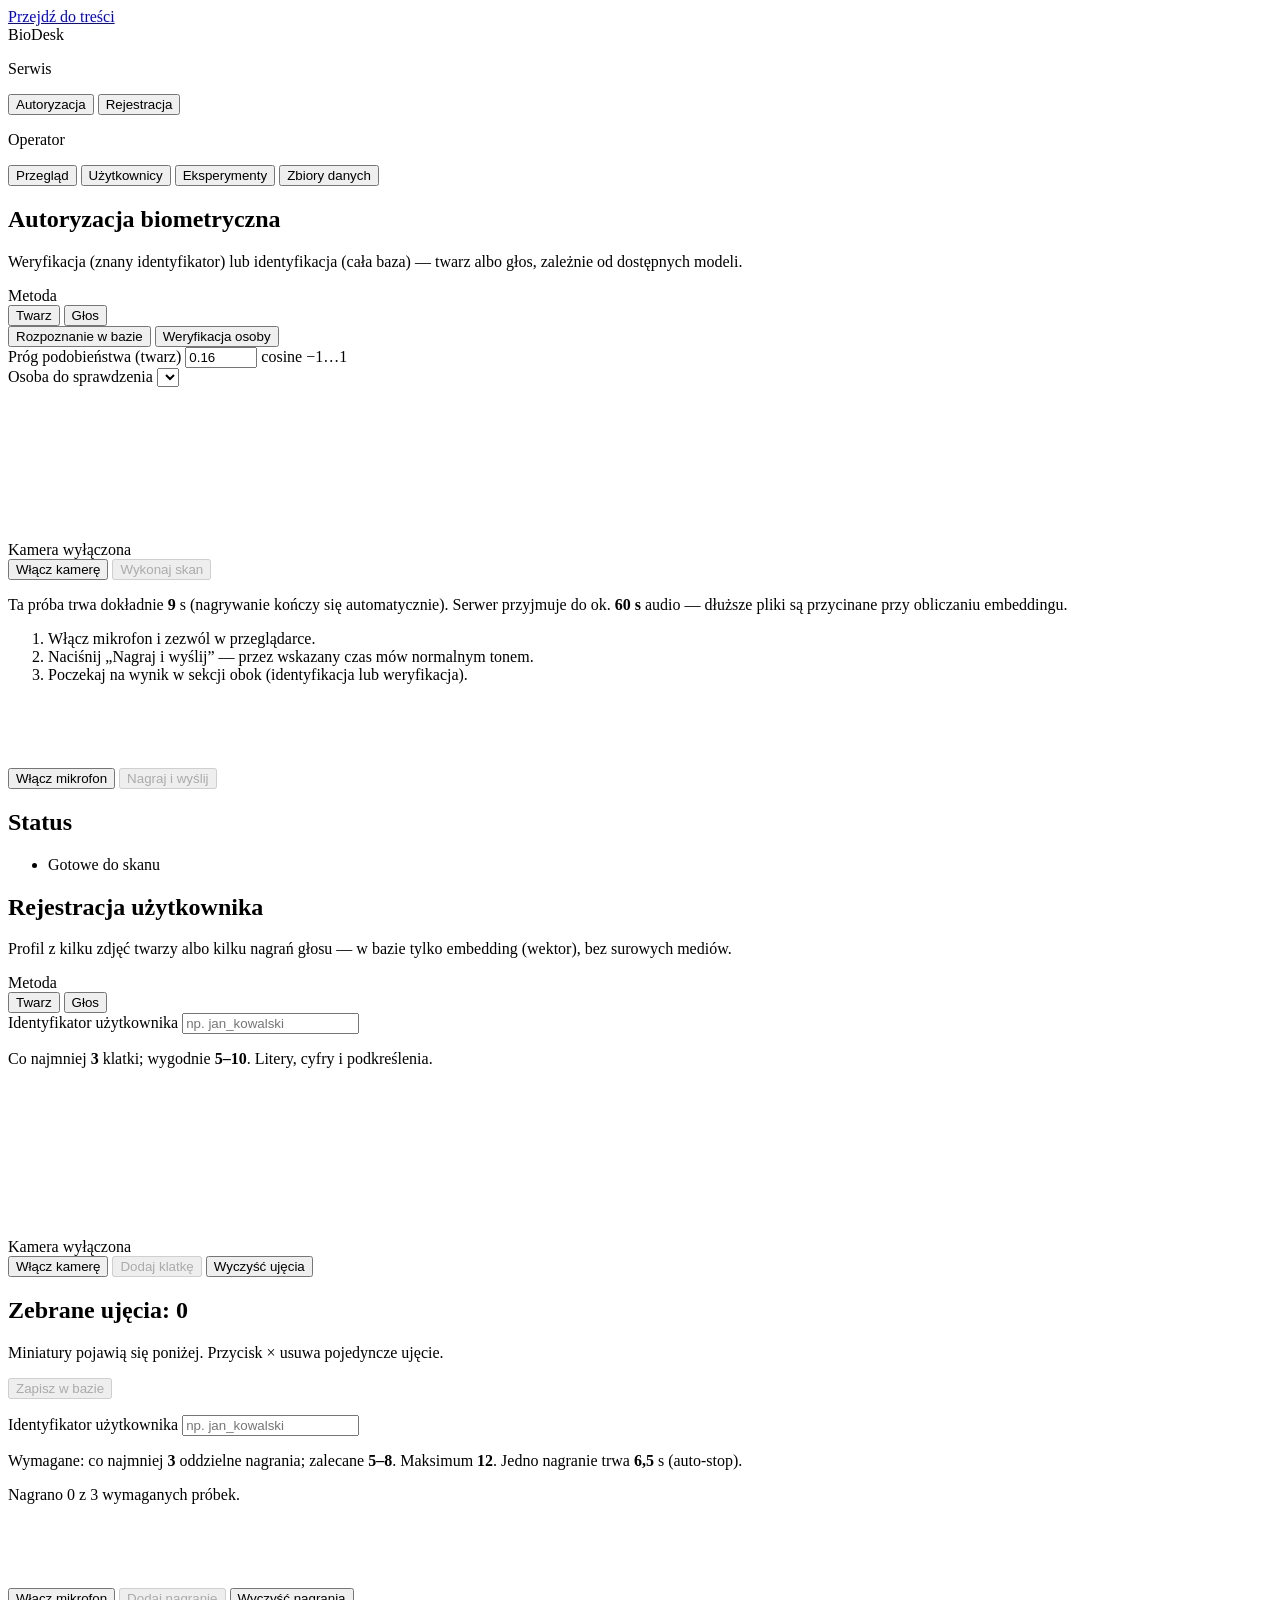
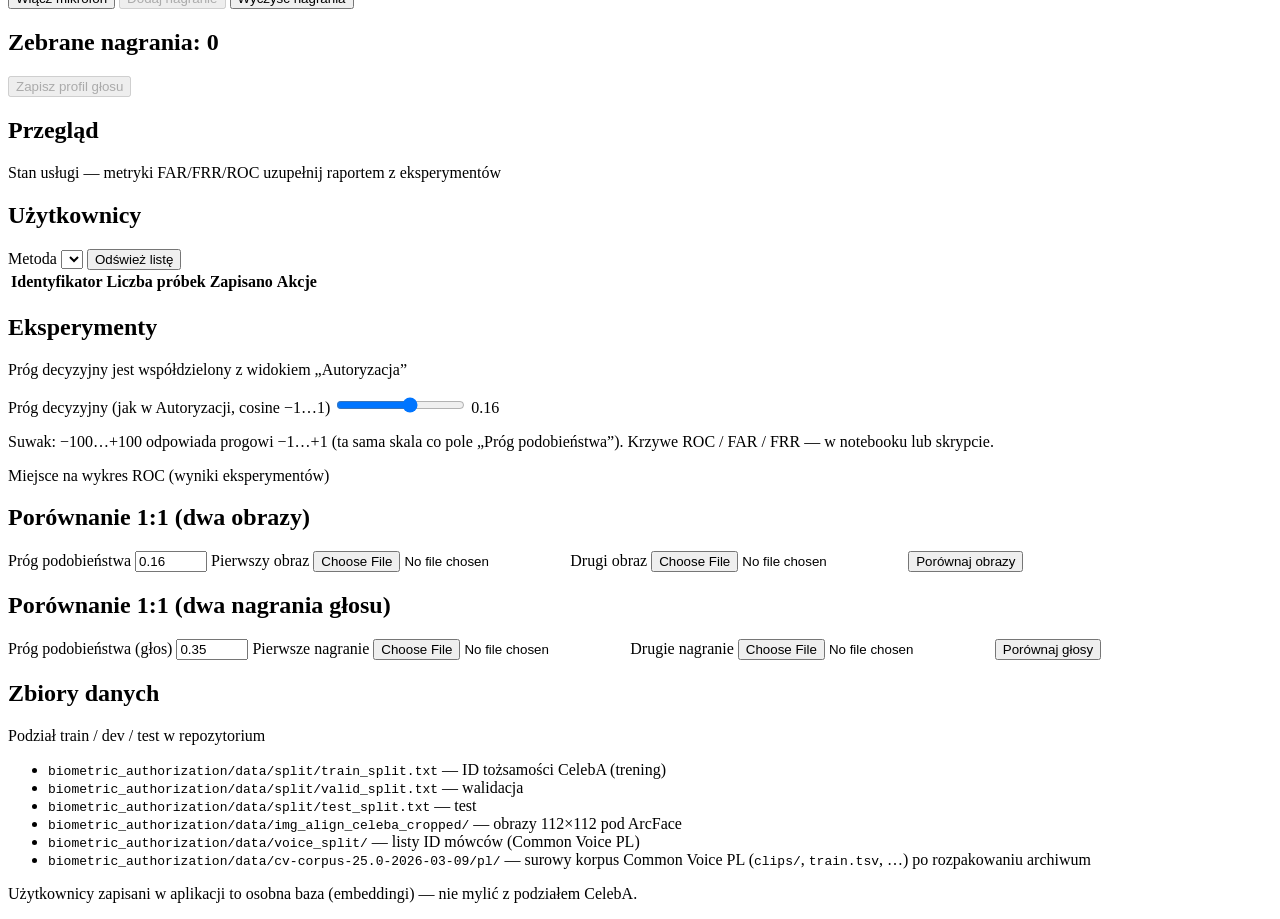
==== biometric_authorization/app/static/index.html @ 84c0e5d7 "feat(biometric): add BioDesk unified face and voice stack Replace the removed layout with FastAPI ap" ====
<!DOCTYPE html>
<html lang="pl">
<head>
  <meta charset="utf-8" />
  <meta name="viewport" content="width=device-width, initial-scale=1" />
  <title>BioDesk — biometria</title>
  <link rel="stylesheet" href="/static/styles.css" />
</head>
<body class="app-root">
  <a class="skip-link" href="#main-panel">Przejdź do treści</a>

  <aside class="sidebar" aria-label="Nawigacja główna">
    <div class="sidebar-brand">
      <span class="sidebar-logo" aria-hidden="true"></span>
      <span class="sidebar-title">BioDesk</span>
    </div>
    <p class="sidebar-caption">Serwis</p>
    <nav class="nav-main">
      <button type="button" class="nav-item active" data-target="view-auth">Autoryzacja</button>
      <button type="button" class="nav-item" data-target="view-enroll">Rejestracja</button>
    </nav>
    <p class="sidebar-caption">Operator</p>
    <nav class="nav-main" aria-label="Panel operatora">
      <button type="button" class="nav-item" data-target="view-admin-dash">Przegląd</button>
      <button type="button" class="nav-item" data-target="view-admin-users">Użytkownicy</button>
      <button type="button" class="nav-item" data-target="view-admin-exp">Eksperymenty</button>
      <button type="button" class="nav-item" data-target="view-admin-data">Zbiory danych</button>
    </nav>
    <p class="sidebar-meta" id="sidebarMeta"></p>
  </aside>

  <main id="main-panel" class="main-panel">
    <!-- AUTH -->
    <section id="view-auth" class="view view-active">
      <header class="view-header">
        <h1>Autoryzacja biometryczna</h1>
        <p class="view-sub">Weryfikacja (znany identyfikator) lub identyfikacja (cała baza) — twarz albo głos, zależnie od dostępnych modeli.</p>
      </header>

      <div class="modality-bar hidden" id="modalityBarAuth" role="group" aria-label="Metoda biometryczna">
        <span class="field-label">Metoda</span>
        <div class="segmented" id="modalitySegAuth">
          <button type="button" class="seg-btn" data-modality-pick="face" id="modPickFaceAuth">Twarz</button>
          <button type="button" class="seg-btn" data-modality-pick="voice" id="modPickVoiceAuth">Głos</button>
        </div>
      </div>

      <div class="auth-controls">
        <div class="auth-toolbar">
          <div class="segmented" role="tablist" aria-label="Tryb autoryzacji">
            <button type="button" class="seg-btn active" role="tab" id="tab-identify" aria-selected="true" aria-controls="auth-panel" data-auth-tab="identify" title="Kto to? — szukanie wśród wszystkich zapisanych">Rozpoznanie w bazie</button>
            <button type="button" class="seg-btn" role="tab" id="tab-verify" aria-selected="false" aria-controls="auth-panel" data-auth-tab="verify" title="Czy to ta osoba? — porównanie z wybranym identyfikatorem">Weryfikacja osoby</button>
          </div>
          <label class="threshold-inline" for="globalThreshold">
            <span class="threshold-label-text" id="thresholdLabelText">Próg podobieństwa (twarz)</span>
            <input type="number" id="globalThreshold" value="0.16" min="-1" max="1" step="0.01" inputmode="decimal" aria-describedby="thresholdHint" />
            <span id="thresholdHint" class="threshold-hint">cosine −1…1</span>
          </label>
        </div>
        <div id="verifyUserRow" class="verify-user-row hidden">
          <label class="field-label" for="verifyUserSelect">Osoba do sprawdzenia</label>
          <select id="verifyUserSelect"></select>
        </div>
      </div>

      <div class="auth-layout" id="auth-panel" role="tabpanel" aria-labelledby="tab-identify">
        <div class="camera-column" id="authFaceColumn">
          <div class="camera-shell">
            <video id="camVideo" playsinline muted autoplay aria-label="Podgląd kamery — autoryzacja"></video>
            <div class="face-guide" aria-hidden="true"></div>
            <div class="cam-off" id="camPlaceholder">Kamera wyłączona</div>
          </div>
          <div class="camera-actions">
            <button type="button" class="btn secondary" id="btnCamToggle">Włącz kamerę</button>
            <button type="button" class="btn primary" id="btnScan" disabled aria-busy="false">Wykonaj skan</button>
          </div>
          <p class="msg cam-inline-msg" id="camInlineMsg" role="status" aria-live="polite"></p>
        </div>
        <div class="camera-column hidden" id="authVoiceColumn">
          <p class="hint-inline" id="voiceAuthHint">
            Ta próba trwa dokładnie <strong id="voiceAuthDurationLabel">9</strong> s (nagrywanie kończy się automatycznie).
            Serwer przyjmuje do ok. <strong>60 s</strong> audio — dłuższe pliki są przycinane przy obliczaniu embeddingu.
          </p>
          <ol class="voice-steps" aria-label="Kroki">
            <li>Włącz mikrofon i zezwól w przeglądarce.</li>
            <li>Naciśnij „Nagraj i wyślij” — przez wskazany czas mów normalnym tonem.</li>
            <li>Poczekaj na wynik w sekcji obok (identyfikacja lub weryfikacja).</li>
          </ol>
          <div class="voice-rec-panel hidden" id="voiceAuthRecPanel" aria-live="polite" aria-atomic="true">
            <div class="voice-rec-phase" id="voiceAuthRecPhase"></div>
            <div class="voice-rec-countdown" id="voiceAuthRecCountdown" aria-label="Postęp nagrywania"></div>
            <div class="voice-vis-wrap">
              <canvas
                id="voiceAuthVisCanvas"
                class="voice-vis-canvas"
                width="400"
                height="48"
                aria-hidden="true"
              ></canvas>
            </div>
            <div
              class="voice-rec-bar"
              role="progressbar"
              aria-valuemin="0"
              aria-valuemax="100"
              aria-valuenow="0"
              id="voiceAuthRecBar"
            >
              <div class="voice-rec-bar-fill" id="voiceAuthRecBarFill"></div>
            </div>
            <p class="voice-rec-meta hint-inline" id="voiceAuthRecMeta"></p>
          </div>
          <div class="voice-actions">
            <button type="button" class="btn secondary" id="btnVoiceMicAuth">Włącz mikrofon</button>
            <button type="button" class="btn primary" id="btnVoiceRecordAuth" disabled>Nagraj i wyślij</button>
          </div>
          <p class="msg" id="voiceAuthMsg" role="status" aria-live="polite"></p>
        </div>
        <div class="auth-status-column">
          <div class="status-card">
            <h2 class="status-title">Status</h2>
            <ul class="step-list" id="authSteps">
              <li data-step="idle">Gotowe do skanu</li>
            </ul>
          </div>
          <div class="result-card-auth" id="authResult" hidden role="region" aria-live="polite" aria-label="Wynik autoryzacji"></div>
        </div>
      </div>
    </section>

    <!-- ENROLL -->
    <section id="view-enroll" class="view">
      <header class="view-header">
        <h1>Rejestracja użytkownika</h1>
        <p class="view-sub">Profil z kilku zdjęć twarzy albo kilku nagrań głosu — w bazie tylko embedding (wektor), bez surowych mediów.</p>
      </header>

      <div class="modality-bar hidden" id="modalityBarEnroll" role="group" aria-label="Metoda rejestracji">
        <span class="field-label">Metoda</span>
        <div class="segmented" id="modalitySegEnroll">
          <button type="button" class="seg-btn" data-modality-pick="face" id="modPickFaceEnroll">Twarz</button>
          <button type="button" class="seg-btn" data-modality-pick="voice" id="modPickVoiceEnroll">Głos</button>
        </div>
      </div>

      <div class="enroll-stack">
        <div class="enroll-form-block" id="enrollFaceBlock">
          <label class="field-label" for="enrollUserId">Identyfikator użytkownika</label>
          <input type="text" id="enrollUserId" autocomplete="username" placeholder="np. jan_kowalski" />
          <p class="hint-inline">Co najmniej <strong>3</strong> klatki; wygodnie <strong>5–10</strong>. Litery, cyfry i podkreślenia.</p>
          <div class="camera-shell enroll-cam">
            <video id="enrollVideo" playsinline muted autoplay aria-label="Podgląd kamery — rejestracja"></video>
            <div class="face-guide" aria-hidden="true"></div>
            <div class="cam-off" id="enrollCamPlaceholder">Kamera wyłączona</div>
          </div>
          <div class="camera-actions">
            <button type="button" class="btn secondary" id="btnEnrollCamToggle">Włącz kamerę</button>
            <button type="button" class="btn secondary" id="btnCaptureShot" disabled>Dodaj klatkę</button>
            <button type="button" class="btn ghost" id="btnClearShots">Wyczyść ujęcia</button>
          </div>
          <div class="enroll-preview-integrated">
            <h2 class="preview-heading">Zebrane ujęcia: <span id="shotCount">0</span></h2>
            <p class="hint-inline preview-hint">Miniatury pojawią się poniżej. Przycisk × usuwa pojedyncze ujęcie.</p>
            <div class="shot-strip" id="shotStrip" role="list" aria-label="Lista zapisanych klatek"></div>
            <button type="button" class="btn primary btn-block" id="btnSubmitEnroll" disabled>Zapisz w bazie</button>
          </div>
          <p class="msg" id="enrollMsg" role="status"></p>
        </div>
        <div class="enroll-form-block hidden" id="enrollVoiceBlock">
          <label class="field-label" for="enrollUserIdVoice">Identyfikator użytkownika</label>
          <input type="text" id="enrollUserIdVoice" autocomplete="username" placeholder="np. jan_kowalski" />
          <p class="hint-inline">
            Wymagane: co najmniej <strong>3</strong> oddzielne nagrania; zalecane <strong>5–8</strong>. Maksimum <strong>12</strong>.
            Jedno nagranie trwa <strong id="voiceEnrollDurationLabel">6,5</strong> s (auto-stop).
          </p>
          <p class="voice-quota" id="voiceEnrollQuota" role="status" aria-live="polite">Nagrano 0 z 3 wymaganych próbek.</p>
          <div class="voice-rec-panel hidden" id="voiceEnrollRecPanel" aria-live="polite" aria-atomic="true">
            <div class="voice-rec-phase" id="voiceEnrollRecPhase"></div>
            <div class="voice-rec-countdown" id="voiceEnrollRecCountdown" aria-label="Postęp nagrywania"></div>
            <div class="voice-vis-wrap">
              <canvas
                id="voiceEnrollVisCanvas"
                class="voice-vis-canvas"
                width="400"
                height="48"
                aria-hidden="true"
              ></canvas>
            </div>
            <div
              class="voice-rec-bar"
              role="progressbar"
              aria-valuemin="0"
              aria-valuemax="100"
              aria-valuenow="0"
              id="voiceEnrollRecBar"
            >
              <div class="voice-rec-bar-fill" id="voiceEnrollRecBarFill"></div>
            </div>
            <p class="voice-rec-meta hint-inline" id="voiceEnrollRecMeta"></p>
          </div>
          <div class="voice-actions">
            <button type="button" class="btn secondary" id="btnVoiceMicEnroll">Włącz mikrofon</button>
            <button type="button" class="btn secondary" id="btnVoiceAddClip" disabled>Dodaj nagranie</button>
            <button type="button" class="btn ghost" id="btnVoiceClearClips">Wyczyść nagrania</button>
          </div>
          <div class="enroll-preview-integrated">
            <h2 class="preview-heading">Zebrane nagrania: <span id="voiceClipCount">0</span></h2>
            <div class="shot-strip" id="voiceClipStrip" role="list" aria-label="Lista nagrań"></div>
            <button type="button" class="btn primary btn-block" id="btnSubmitVoiceEnroll" disabled>Zapisz profil głosu</button>
          </div>
          <p class="msg" id="enrollVoiceMsg" role="status"></p>
        </div>
      </div>
    </section>

    <!-- ADMIN DASH -->
    <section id="view-admin-dash" class="view">
      <header class="view-header">
        <h1>Przegląd</h1>
        <p class="view-sub">Stan usługi — metryki FAR/FRR/ROC uzupełnij raportem z eksperymentów</p>
      </header>
      <div class="dash-grid" id="dashCards"></div>
      <p class="dash-note" id="dashNote"></p>
    </section>

    <!-- ADMIN USERS -->
    <section id="view-admin-users" class="view">
      <header class="view-header view-header-row">
        <h1>Użytkownicy</h1>
        <div class="admin-toolbar">
          <label class="field-label inline" for="adminModalitySelect">Metoda</label>
          <select id="adminModalitySelect" aria-label="Metoda listy użytkowników"></select>
          <button type="button" class="btn ghost" id="btnAdminRefreshUsers">Odśwież listę</button>
        </div>
      </header>
      <div class="table-wrap">
        <table class="data-table">
          <thead>
            <tr>
              <th scope="col">Identyfikator</th>
              <th scope="col">Liczba próbek</th>
              <th scope="col">Zapisano</th>
              <th scope="col"><span class="sr-only">Akcje</span></th>
            </tr>
          </thead>
          <tbody id="adminUsersBody"></tbody>
        </table>
      </div>
      <p class="msg" id="adminUsersMsg"></p>
    </section>

    <!-- ADMIN EXPERIMENTS -->
    <section id="view-admin-exp" class="view">
      <header class="view-header">
        <h1>Eksperymenty</h1>
        <p class="view-sub">Próg decyzyjny jest współdzielony z widokiem „Autoryzacja”</p>
      </header>
      <div class="panel-inner">
        <label class="slider-label" for="expThresholdSlider">
          Próg decyzyjny (jak w Autoryzacji, cosine −1…1)
          <input type="range" id="expThresholdSlider" min="-100" max="100" value="16" step="1" />
          <output id="expThresholdOut" for="expThresholdSlider">0.16</output>
        </label>
        <p class="hint-inline">
          Suwak: −100…+100 odpowiada progowi −1…+1 (ta sama skala co pole „Próg podobieństwa”). Krzywe ROC / FAR / FRR — w notebooku lub skrypcie.
        </p>
        <div class="chart-placeholder" id="rocPlaceholder">
          <span>Miejsce na wykres ROC (wyniki eksperymentów)</span>
        </div>
        <h2 class="section-mini">Porównanie 1:1 (dwa obrazy)</h2>
        <form id="formCompare" class="form-stack compact">
          <label class="field-label" for="compareThreshold">Próg podobieństwa</label>
          <input type="number" id="compareThreshold" name="threshold" value="0.16" min="-1" max="1" step="0.01" />
          <label class="field-label" for="compareImageA">Pierwszy obraz</label>
          <input type="file" id="compareImageA" name="image_a" accept="image/*" required />
          <label class="field-label" for="compareImageB">Drugi obraz</label>
          <input type="file" id="compareImageB" name="image_b" accept="image/*" required />
          <button type="submit" class="btn secondary">Porównaj obrazy</button>
        </form>
        <p class="msg" id="compareMsg"></p>
        <h2 class="section-mini">Porównanie 1:1 (dwa nagrania głosu)</h2>
        <form id="formCompareVoice" class="form-stack compact">
          <label class="field-label" for="compareVoiceThreshold">Próg podobieństwa (głos)</label>
          <input type="number" id="compareVoiceThreshold" name="threshold" value="0.35" min="-1" max="1" step="0.01" />
          <label class="field-label" for="compareVoiceA">Pierwsze nagranie</label>
          <input type="file" id="compareVoiceA" name="audio_a" accept="audio/*" required />
          <label class="field-label" for="compareVoiceB">Drugie nagranie</label>
          <input type="file" id="compareVoiceB" name="audio_b" accept="audio/*" required />
          <button type="submit" class="btn secondary">Porównaj głosy</button>
        </form>
        <p class="msg" id="compareVoiceMsg"></p>
      </div>
    </section>

    <!-- ADMIN DATASETS -->
    <section id="view-admin-data" class="view">
      <header class="view-header">
        <h1>Zbiory danych</h1>
        <p class="view-sub">Podział train / dev / test w repozytorium</p>
      </header>
      <div class="panel-inner">
        <ul class="dataset-list">
          <li><code>biometric_authorization/data/split/train_split.txt</code> — ID tożsamości CelebA (trening)</li>
          <li><code>biometric_authorization/data/split/valid_split.txt</code> — walidacja</li>
          <li><code>biometric_authorization/data/split/test_split.txt</code> — test</li>
          <li><code>biometric_authorization/data/img_align_celeba_cropped/</code> — obrazy 112×112 pod ArcFace</li>
          <li><code>biometric_authorization/data/voice_split/</code> — listy ID mówców (Common Voice PL)</li>
          <li><code>biometric_authorization/data/cv-corpus-25.0-2026-03-09/pl/</code> — surowy korpus Common Voice PL (<code>clips/</code>, <code>train.tsv</code>, …) po rozpakowaniu archiwum</li>
        </ul>
        <p class="hint-inline">Użytkownicy zapisani w aplikacji to osobna baza (embeddingi) — nie mylić z podziałem CelebA.</p>
      </div>
    </section>
  </main>

  <script src="/static/app.js"></script>
</body>
</html>
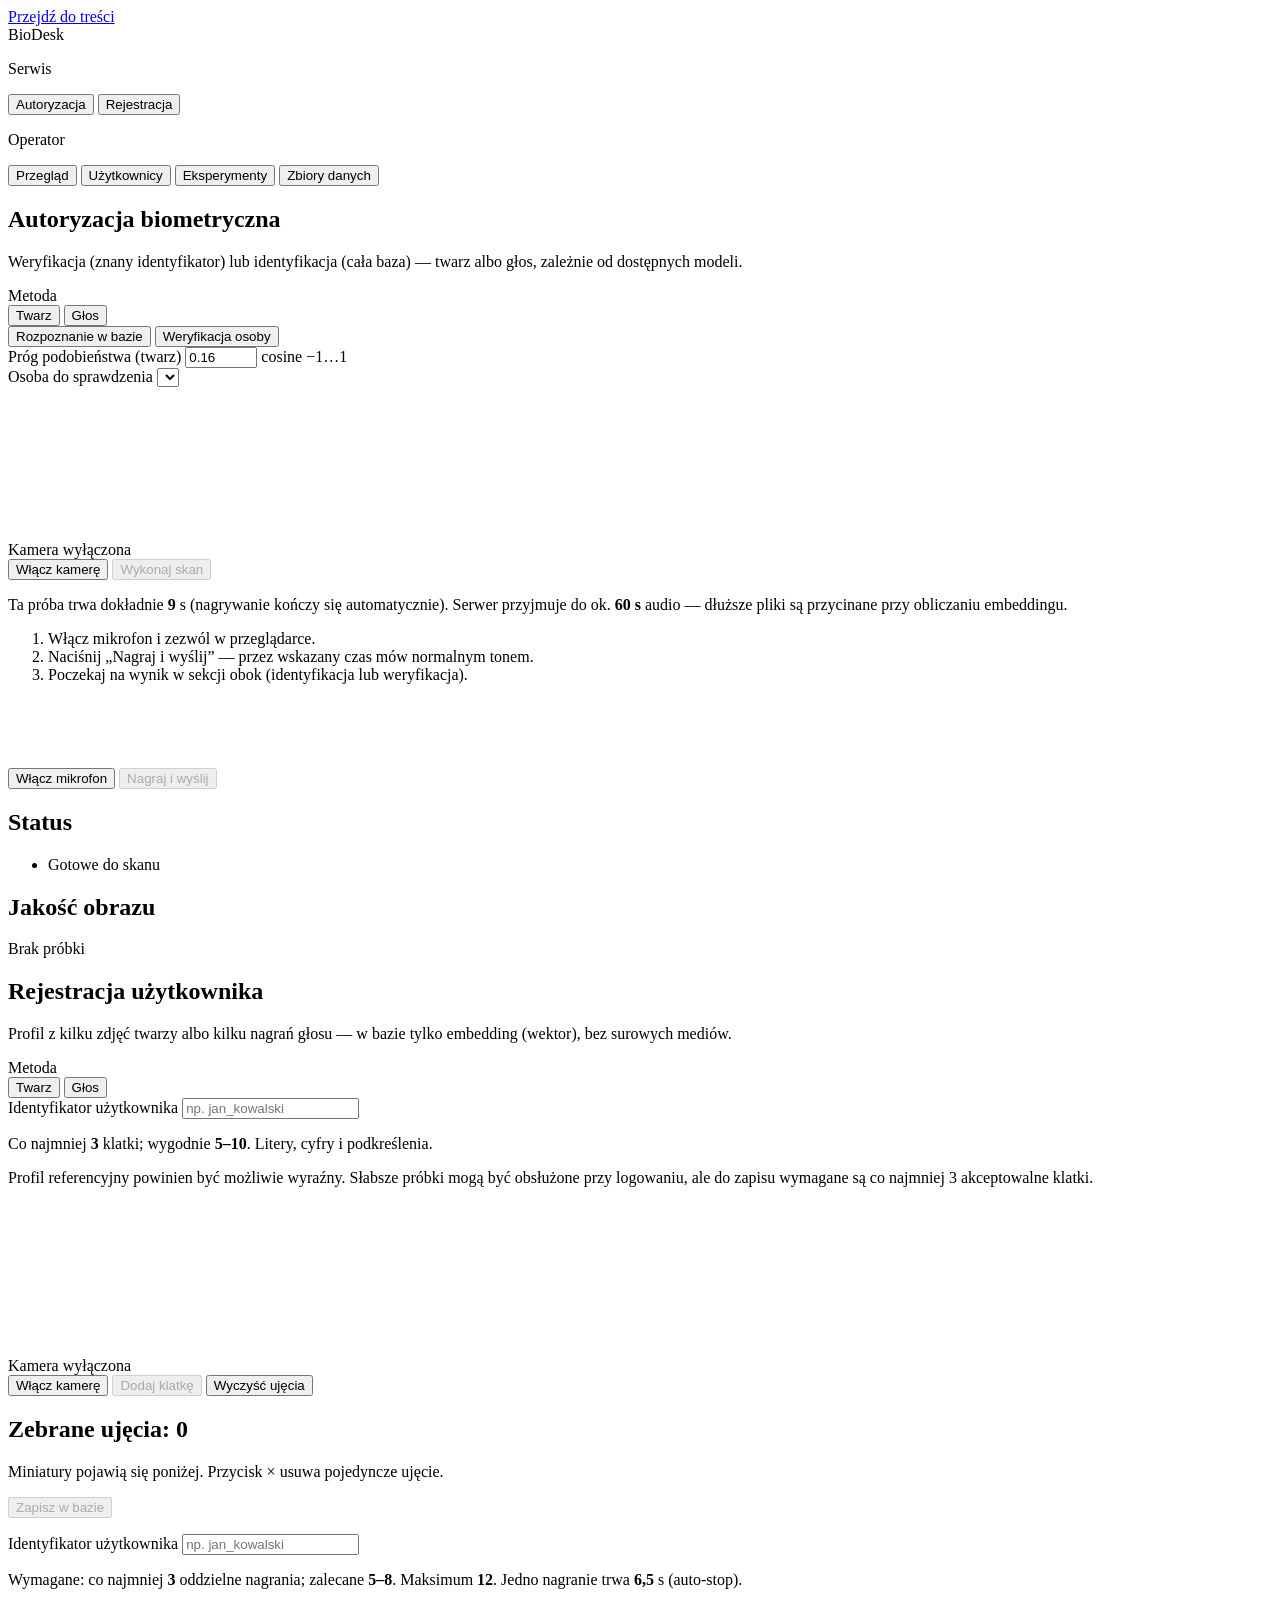
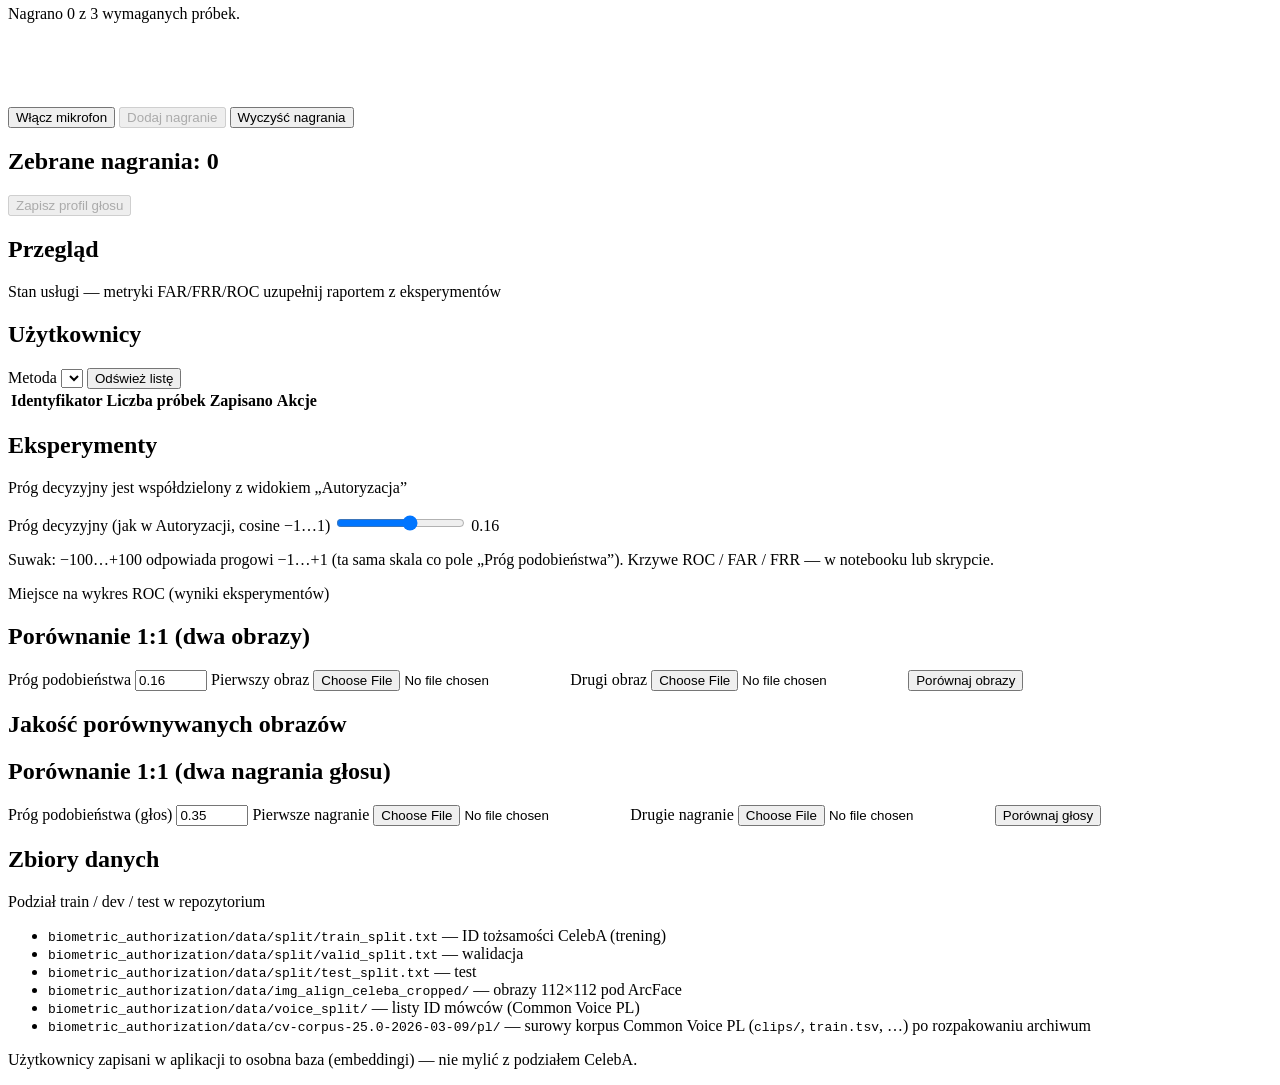
==== commit aa0addf8: "feat(face): add low-res quality-aware verification Co-authored-by: Cursor <cursoragent@cursor.com>" ====
--- a/biometric_authorization/app/static/index.html
+++ b/biometric_authorization/app/static/index.html
@@ -123,6 +123,11 @@
               <li data-step="idle">Gotowe do skanu</li>
             </ul>
           </div>
+          <div class="quality-card hidden" id="faceQualityCard" aria-live="polite">
+            <h2 class="status-title">Jakość obrazu</h2>
+            <p class="quality-summary" id="faceQualitySummary">Brak próbki</p>
+            <ul class="quality-list" id="faceQualityList"></ul>
+          </div>
           <div class="result-card-auth" id="authResult" hidden role="region" aria-live="polite" aria-label="Wynik autoryzacji"></div>
         </div>
       </div>
@@ -148,6 +153,7 @@
           <label class="field-label" for="enrollUserId">Identyfikator użytkownika</label>
           <input type="text" id="enrollUserId" autocomplete="username" placeholder="np. jan_kowalski" />
           <p class="hint-inline">Co najmniej <strong>3</strong> klatki; wygodnie <strong>5–10</strong>. Litery, cyfry i podkreślenia.</p>
+          <p class="hint-inline">Profil referencyjny powinien być możliwie wyraźny. Słabsze próbki mogą być obsłużone przy logowaniu, ale do zapisu wymagane są co najmniej 3 akceptowalne klatki.</p>
           <div class="camera-shell enroll-cam">
             <video id="enrollVideo" playsinline muted autoplay aria-label="Podgląd kamery — rejestracja"></video>
             <div class="face-guide" aria-hidden="true"></div>
@@ -278,6 +284,10 @@
           <button type="submit" class="btn secondary">Porównaj obrazy</button>
         </form>
         <p class="msg" id="compareMsg"></p>
+        <div class="quality-card hidden" id="compareQualityCard" aria-live="polite">
+          <h2 class="status-title">Jakość porównywanych obrazów</h2>
+          <ul class="quality-list" id="compareQualityList"></ul>
+        </div>
         <h2 class="section-mini">Porównanie 1:1 (dwa nagrania głosu)</h2>
         <form id="formCompareVoice" class="form-stack compact">
           <label class="field-label" for="compareVoiceThreshold">Próg podobieństwa (głos)</label>
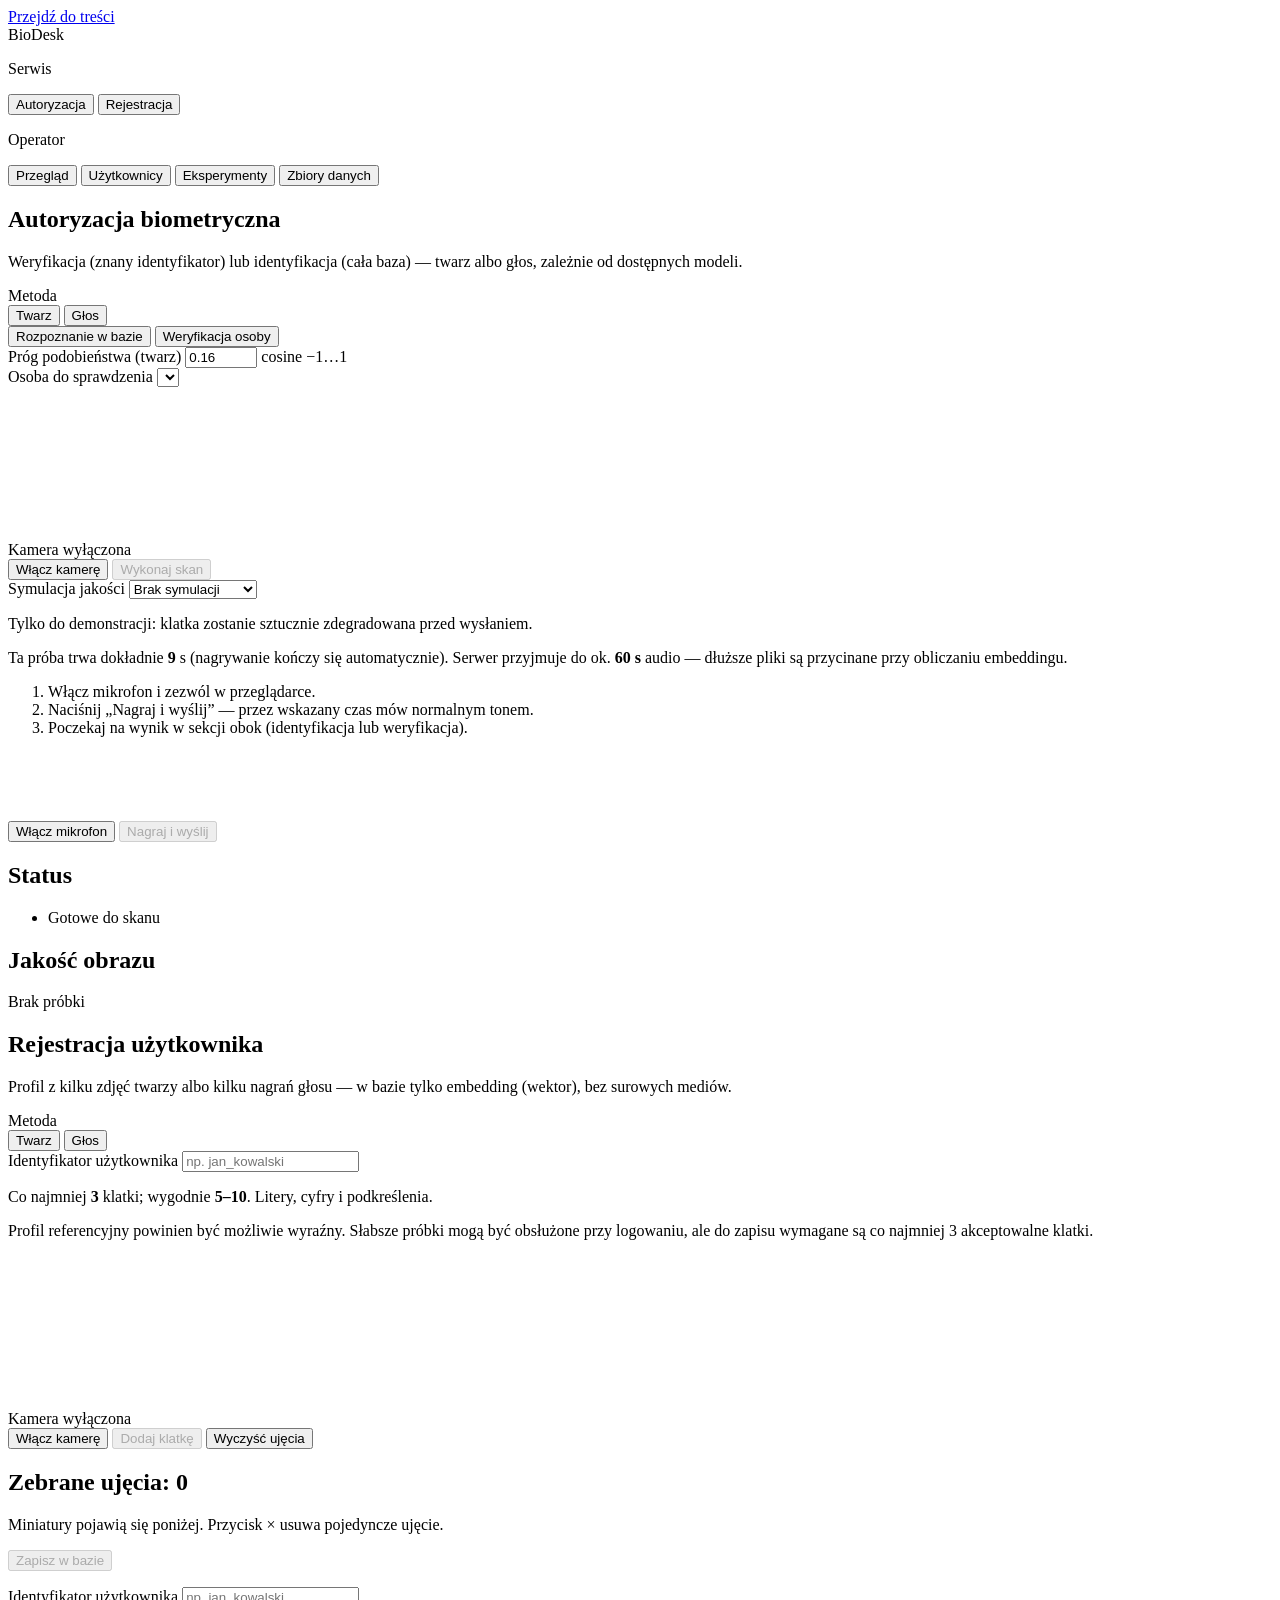
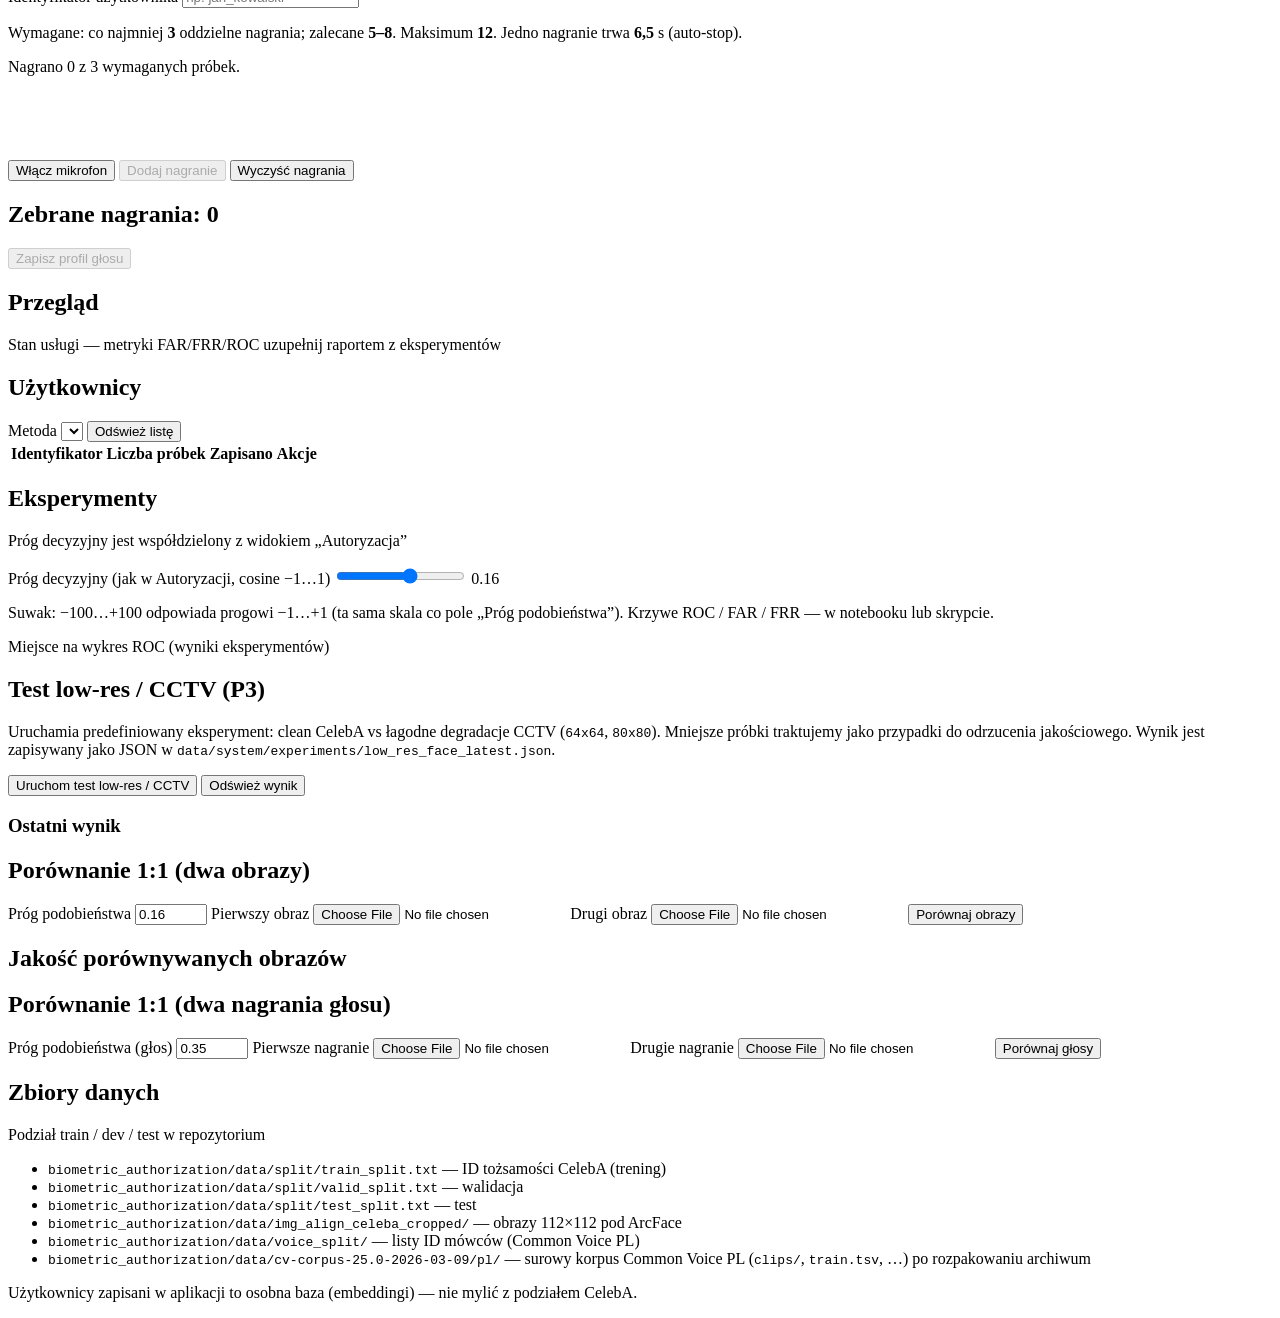
==== commit 2b43a783: "feat(experiments): add low-res face evaluation controls Co-authored-by: Cursor <cursoragent@cursor.c" ====
--- a/biometric_authorization/app/static/index.html
+++ b/biometric_authorization/app/static/index.html
@@ -73,6 +73,17 @@
           <div class="camera-actions">
             <button type="button" class="btn secondary" id="btnCamToggle">Włącz kamerę</button>
             <button type="button" class="btn primary" id="btnScan" disabled aria-busy="false">Wykonaj skan</button>
+          </div>
+          <div class="quality-sim-control">
+            <label class="field-label" for="faceQualitySimulation">Symulacja jakości</label>
+            <select id="faceQualitySimulation" aria-describedby="faceQualitySimulationHint">
+              <option value="none">Brak symulacji</option>
+              <option value="80">Low-res 80x80</option>
+              <option value="64">Low-res 64x64</option>
+              <option value="48">Odrzucane 48x48</option>
+              <option value="32">Odrzucane 32x32</option>
+            </select>
+            <p class="hint-inline" id="faceQualitySimulationHint">Tylko do demonstracji: klatka zostanie sztucznie zdegradowana przed wysłaniem.</p>
           </div>
           <p class="msg cam-inline-msg" id="camInlineMsg" role="status" aria-live="polite"></p>
         </div>
@@ -273,6 +284,21 @@
         <div class="chart-placeholder" id="rocPlaceholder">
           <span>Miejsce na wykres ROC (wyniki eksperymentów)</span>
         </div>
+        <h2 class="section-mini">Test low-res / CCTV (P3)</h2>
+        <div class="experiment-run-card" aria-live="polite">
+          <p class="hint-inline">
+            Uruchamia predefiniowany eksperyment: clean CelebA vs łagodne degradacje CCTV (<code>64x64</code>, <code>80x80</code>). Mniejsze próbki traktujemy jako przypadki do odrzucenia jakościowego. Wynik jest zapisywany jako JSON w <code>data/system/experiments/low_res_face_latest.json</code>.
+          </p>
+          <div class="experiment-actions">
+            <button type="button" class="btn secondary" id="btnRunLowResExperiment">Uruchom test low-res / CCTV</button>
+            <button type="button" class="btn ghost" id="btnRefreshLowResExperiment">Odśwież wynik</button>
+          </div>
+          <p class="msg" id="lowResExperimentMsg" role="status"></p>
+          <div class="experiment-result hidden" id="lowResExperimentResult">
+            <h3 class="experiment-result-title">Ostatni wynik</h3>
+            <div class="experiment-result-grid" id="lowResExperimentGrid"></div>
+          </div>
+        </div>
         <h2 class="section-mini">Porównanie 1:1 (dwa obrazy)</h2>
         <form id="formCompare" class="form-stack compact">
           <label class="field-label" for="compareThreshold">Próg podobieństwa</label>
